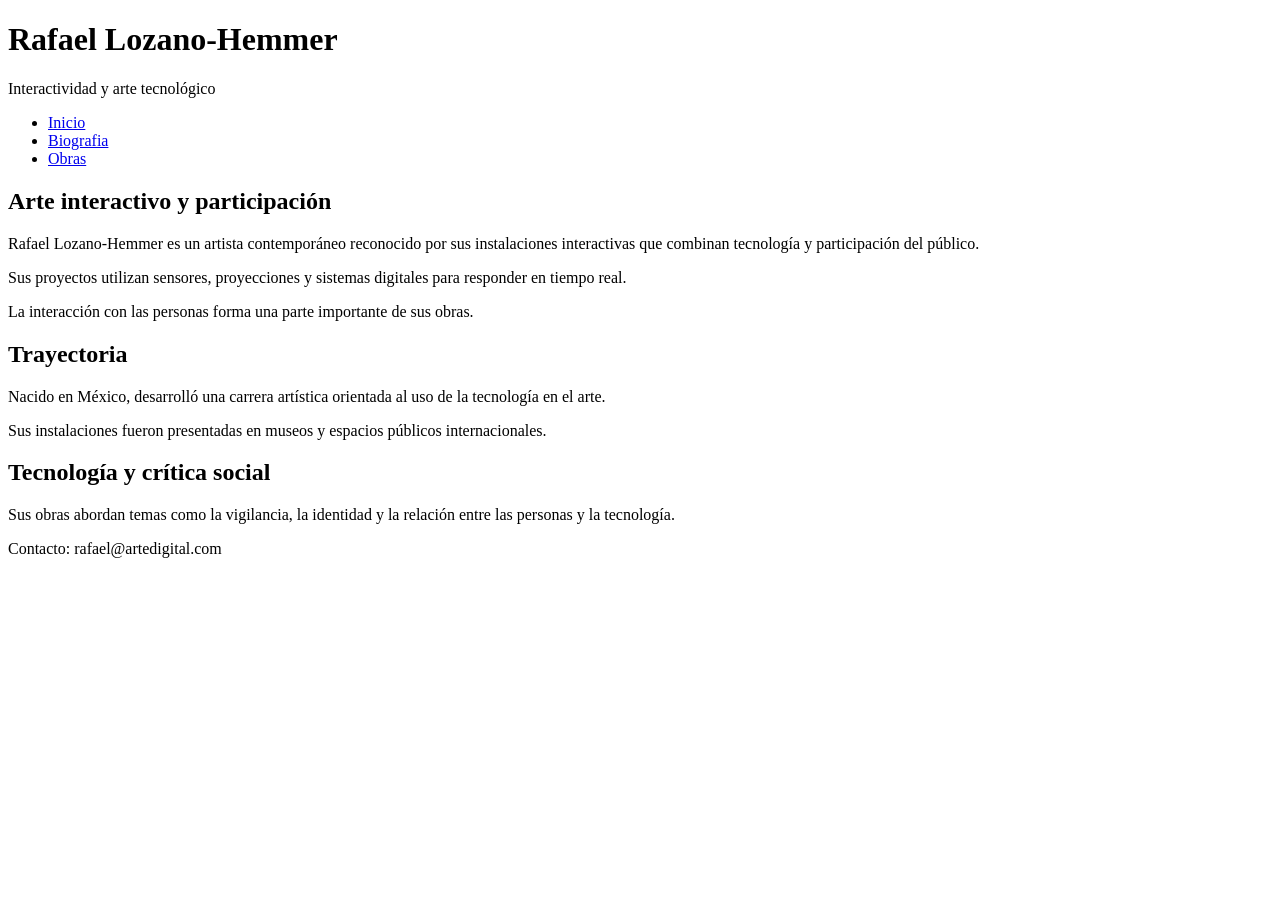
==== parcial/biografia.html @ e9f24543 "biografia.html" ====
<!DOCTYPE html>
<html lang="es">

<head>
    <meta charset="UTF-8">
    <meta name="viewport" content="width=device-width, initial-scale=1.0">
    <title>Biografía, Rafael Lozano-Hemmer</title>
    <link rel="stylesheet" href="CSS/estilos.css">
</head>

<body>
        <header>
            <h1>Rafael Lozano-Hemmer</h1>
            <p>Interactividad y arte tecnológico</p>
        </header>

        <nav>
            <ul>
                <li><a href="index.html">Inicio</a></li>
                <li><a href="biografia.html" class="activo">Biografia</a></li>
                <li><a href="obras.html">Obras</a></li>
            </ul>
        </nav>

        <main>
            <section>
                <h2>Arte interactivo y participación</h2>
                <p>Rafael Lozano-Hemmer es un artista contemporáneo reconocido por sus instalaciones interactivas que combinan tecnología y participación del público.</p>
                <p>Sus proyectos utilizan sensores, proyecciones y sistemas digitales para responder en tiempo real.</p>
                <p>La interacción con las personas forma una parte importante de sus obras.</p>
            </section>

            <section>
                <h2>Trayectoria</h2>
                <p>Nacido en México, desarrolló una carrera artística orientada al uso de la tecnología en el arte.</p>
                <p>Sus instalaciones fueron presentadas en museos y espacios públicos internacionales.</p>
            </section>

            <section>
                <h2>Tecnología y crítica social</h2>
                <p>Sus obras abordan temas como la vigilancia, la identidad y la relación entre las personas y la tecnología.</p>
            </section>

        </main>

        <footer>
            <p>Contacto: rafael@artedigital.com</p>
        </footer>

</body>
</html>
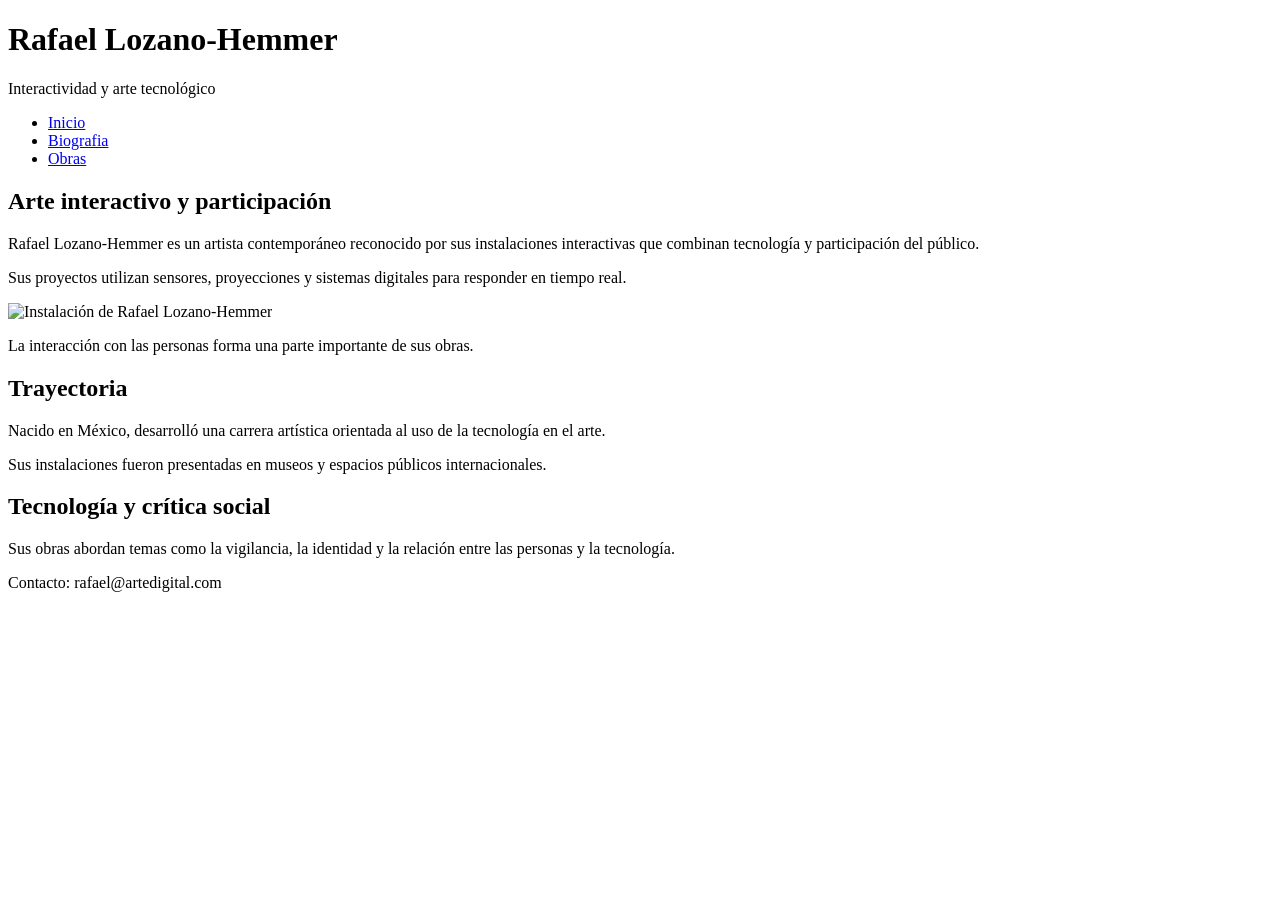
==== commit c7822a35: "biografia.html" ====
--- a/parcial/biografia.html
+++ b/parcial/biografia.html
@@ -4,11 +4,17 @@
 <head>
     <meta charset="UTF-8">
     <meta name="viewport" content="width=device-width, initial-scale=1.0">
+
     <title>Biografía, Rafael Lozano-Hemmer</title>
+
     <link rel="stylesheet" href="CSS/estilos.css">
+    <link href="https://fonts.googleapis.com/css2?family=Barlow:wght@400;700&display=swap" rel="stylesheet">
 </head>
 
 <body>
+
+    <div class="contenedor-principal">
+
         <header>
             <h1>Rafael Lozano-Hemmer</h1>
             <p>Interactividad y arte tecnológico</p>
@@ -23,22 +29,33 @@
         </nav>
 
         <main>
+
             <section>
                 <h2>Arte interactivo y participación</h2>
+
                 <p>Rafael Lozano-Hemmer es un artista contemporáneo reconocido por sus instalaciones interactivas que combinan tecnología y participación del público.</p>
+
                 <p>Sus proyectos utilizan sensores, proyecciones y sistemas digitales para responder en tiempo real.</p>
+
+                <img src="img/lozano-hemmer-4.jpg" alt="Instalación de Rafael Lozano-Hemmer" class="img-centrada">
+
                 <p>La interacción con las personas forma una parte importante de sus obras.</p>
             </section>
 
             <section>
                 <h2>Trayectoria</h2>
+
                 <p>Nacido en México, desarrolló una carrera artística orientada al uso de la tecnología en el arte.</p>
+
                 <p>Sus instalaciones fueron presentadas en museos y espacios públicos internacionales.</p>
+
             </section>
 
             <section>
                 <h2>Tecnología y crítica social</h2>
+
                 <p>Sus obras abordan temas como la vigilancia, la identidad y la relación entre las personas y la tecnología.</p>
+
             </section>
 
         </main>
@@ -47,5 +64,8 @@
             <p>Contacto: rafael@artedigital.com</p>
         </footer>
 
+    </div>
+
 </body>
+
 </html>
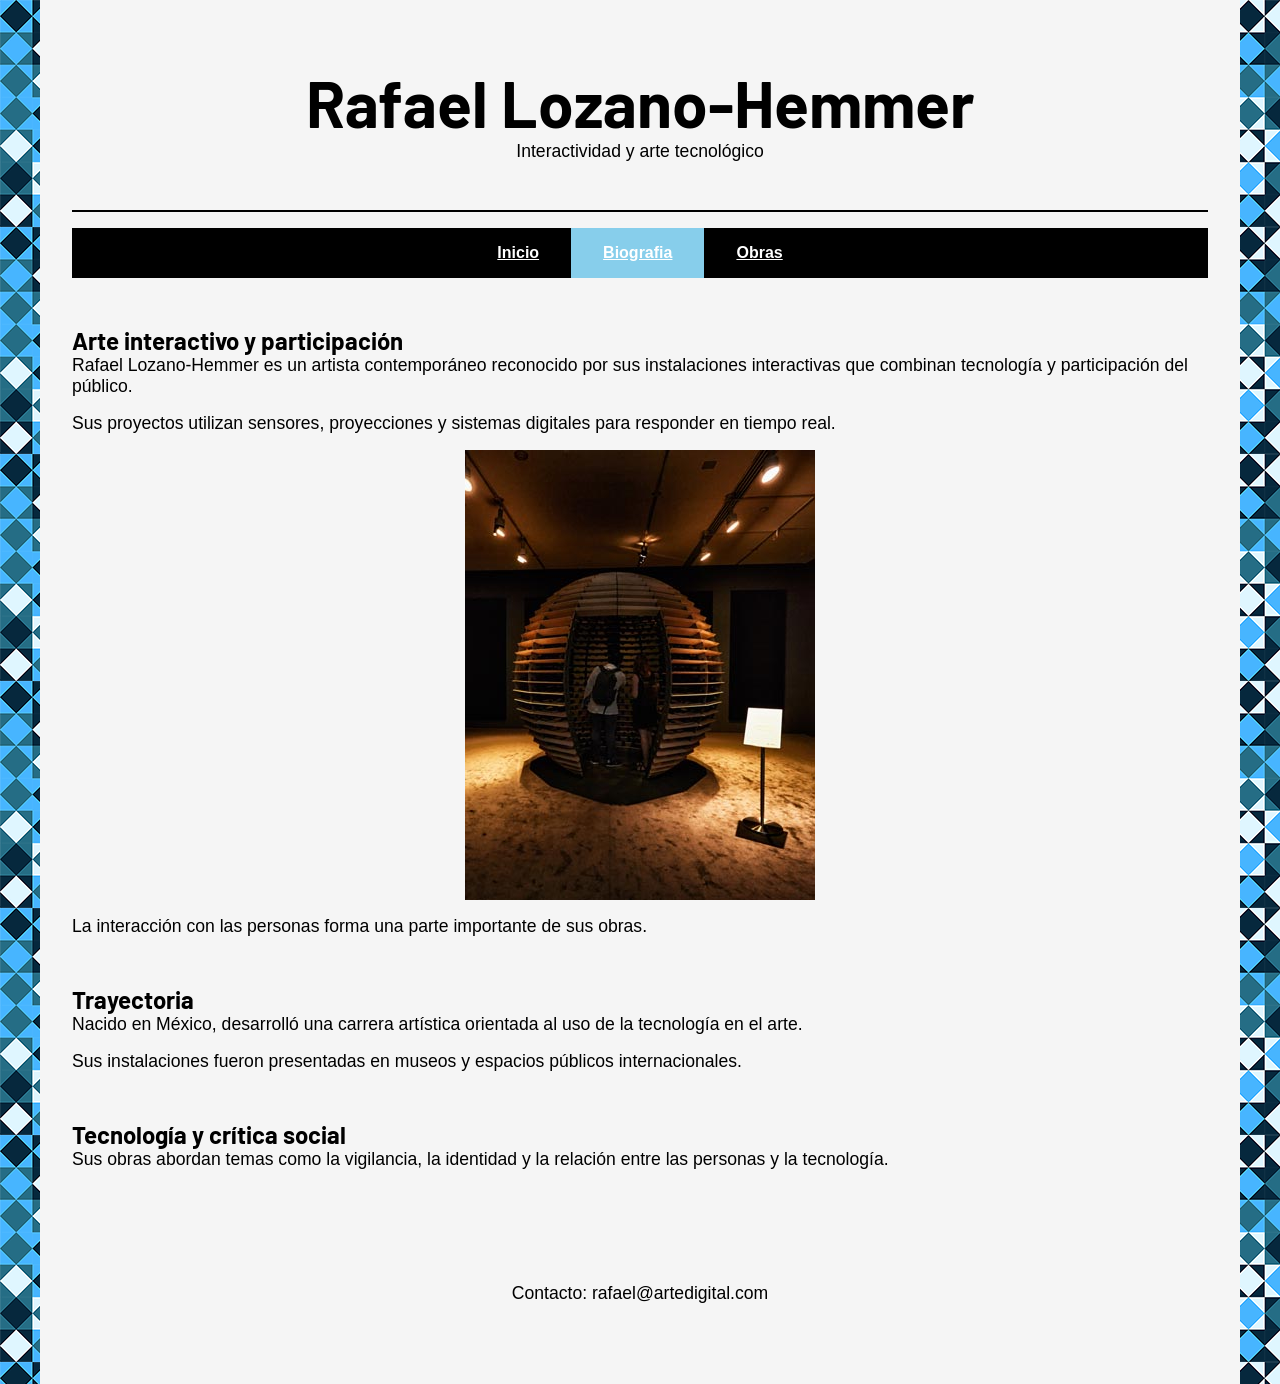
==== commit 1c8ba972: "Update biografia.html" ====
--- a/parcial/biografia.html
+++ b/parcial/biografia.html
@@ -7,7 +7,7 @@
 
     <title>Biografía, Rafael Lozano-Hemmer</title>
 
-    <link rel="stylesheet" href="CSS/estilos.css">
+    <link rel="stylesheet" href="css/estilos.css">
     <link href="https://fonts.googleapis.com/css2?family=Barlow:wght@400;700&display=swap" rel="stylesheet">
 </head>
 
--- a/parcial/css/estilos.css
+++ b/parcial/css/estilos.css
@@ -0,0 +1,266 @@
+/* configuración general*/
+*{
+    margin: 0;
+    padding: 0;
+    box-sizing: border-box;
+}
+
+body{
+    background-image: url('../img/fondo.png');
+    background-repeat: repeat;
+    font-family: Arial, sans-serif;
+    }
+    
+/*tipofgrafia de google fonts para titulos*/
+h1,h2,h3, blockquote {
+    font-family:'Barlow', sans-serif;
+    }
+
+*{
+    margin: 0;
+    padding: 0;
+    box-sizing: border-box;
+}
+
+body{
+    background-image: url('../img/fondo.png');
+    background-repeat: repeat;
+    font-family: Arial, sans-serif;
+    }
+    
+/*tipofgrafia de google fonts para titulos*/
+h1,h2,h3, blockquote {
+    font-family:'Barlow', sans-serif;
+    }
+
+/* contenedor con ancho máximo en píxeles */
+.contenedor-principal{
+    max-width: 1200px;
+    margin:auto;
+    background-color: whitesmoke;
+    padding: 2rem;
+}
+
+/*encabezado*/
+header {
+    text-align: center;
+    padding: 2rem 0;
+    border-bottom: 0.125rem solid black /* 2px */
+}
+
+header h1 {
+    font-size: 400%;
+}
+
+/* menú de nav horizontal */
+nav {
+    margin: 1rem 0;
+}
+
+nav ul {
+    display:flex;
+    justify-content: center;
+    list-style: none;
+    background-color: black;
+}
+
+nav ul li a {
+    display: block;
+    padding: 1rem 2rem;
+    color: white;
+    font-weight: bold;
+}
+
+nav ul li a:hover {
+    background-color:gray;
+}
+
+nav ul li a.activo {
+    background-color:skyblue;
+}
+
+/*contenido principal*/
+main {
+    padding: 2rem 0;
+}
+
+section, article {
+    margin-bottom: 3rem;
+}
+
+p{
+    margin-bottom: 1rem;
+    font-size: 1.1rem;
+}
+
+blockquote {
+    font-size: 1.5rem;
+    font-style: italic;
+    text-align: center;
+    padding: 2rem;
+    border-left: 0.3125rem solid skyblue; /* 5px */
+    background-color:whitesmoke;
+}
+
+/*elementos visuales*/
+img {
+    max-width: 100%;
+    height: auto;
+    display: block;
+    margin: 1rem 0;
+}
+
+.img-centrada {
+    margin-left: auto;
+    margin-right: auto;
+}
+
+.contenido-flex {
+    display: flex;
+    gap: 2rem;
+    align-items: center;
+}
+
+.galeria {
+    display:flex;
+    gap: 1rem;
+}
+
+.galeria img {
+    width: 48%;
+}
+
+.video-contenedor {
+    position:relative;
+    padding-bottom: 56.25%;
+    height: 0;
+    margin: 2rem 0;
+}
+
+.video-contenedor iframe {
+    position: absolute;
+    top: 0;
+    left: 0;
+    width: 100%;
+    height: 100%;
+}
+
+/*pie de página*/
+footer {
+    text-align: center;
+    padding: 2rem 0;
+    border-top: 0.0625rem solid whitesmoke; /* 1px */
+    font-size: 0.9rem;
+}
+
+/*encabezado*/
+header {
+    text-align: center;
+    padding: 2rem 0;
+    border-bottom: 0.125rem solid black /* 2px */
+}
+
+header h1 {
+    font-size: 400%;
+}
+
+/* menú de nav horizontal */
+nav {
+    margin: 1rem 0;
+}
+
+nav ul {
+    display:flex;
+    justify-content: center;
+    list-style: none;
+    background-color: black;
+}
+
+nav ul li a {
+    display: block;
+    padding: 1rem 2rem;
+    color: white;
+    font-weight: bold;
+}
+
+nav ul li a:hover {
+    background-color:gray;
+}
+
+nav ul li a.activo {
+    background-color:skyblue;
+}
+
+/*contenido principal*/
+main {
+    padding: 2rem 0;
+}
+
+section, article {
+    margin-bottom: 3rem;
+}
+
+p{
+    margin-bottom: 1rem;
+    font-size: 1.1rem;
+}
+
+blockquote {
+    font-size: 1.5rem;
+    font-style: italic;
+    text-align: center;
+    padding: 2rem;
+    border-left: 0.3125rem solid skyblue; /* 5px */
+    background-color:whitesmoke;
+}
+
+/*elementos visuales*/
+img {
+    max-width: 100%;
+    height: auto;
+    display: block;
+    margin: 1rem 0;
+}
+
+.img-centrada {
+    margin-left: auto;
+    margin-right: auto;
+}
+
+.contenido-flex {
+    display: flex;
+    gap: 2rem;
+    align-items: center;
+}
+
+.galeria {
+    display:flex;
+    gap: 1rem;
+}
+
+.galeria img {
+    width: 48%;
+}
+
+.video-contenedor {
+    position:relative;
+    padding-bottom: 56.25%;
+    height: 0;
+    margin: 2rem 0;
+}
+
+.video-contenedor iframe {
+    position: absolute;
+    top: 0;
+    left: 0;
+    width: 100%;
+    height: 100%;
+}
+
+/*pie de página*/
+footer {
+    text-align: center;
+    padding: 2rem 0;
+    border-top: 0.0625rem solid whitesmoke; /* 1px */
+    font-size: 0.9rem;
+}
